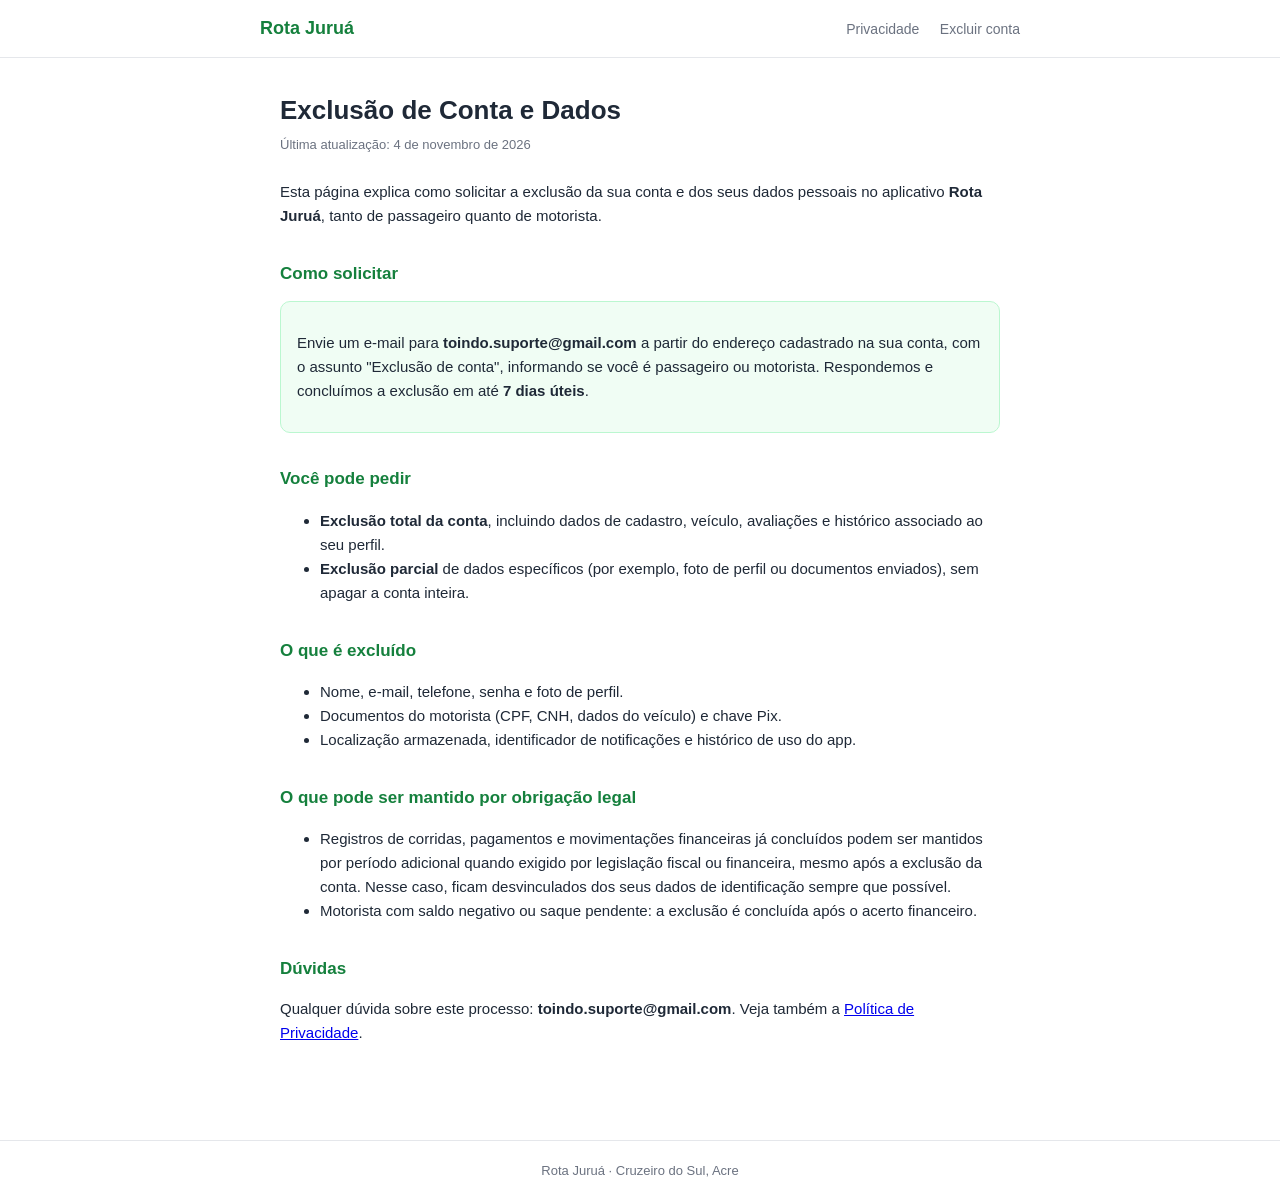
==== exclusao-conta.html @ 20df52fb "Site público: apresentação, política de privacidade e exclusão de conta Hospedado no GitHub Pages, s" ====
<!DOCTYPE html>
<html lang="pt-BR">
<head>
<meta charset="UTF-8" />
<meta name="viewport" content="width=device-width, initial-scale=1.0" />
<title>Exclusão de Conta e Dados — Rota Juruá</title>
<link rel="stylesheet" href="estilo.css" />
</head>
<body>
<header>
  <nav>
    <a class="marca" href="index.html">Rota Juruá</a>
    <span class="links">
      <a href="privacidade.html">Privacidade</a>
      <a href="exclusao-conta.html">Excluir conta</a>
    </span>
  </nav>
</header>
<main>
  <h1>Exclusão de Conta e Dados</h1>
  <p class="atualizado">Última atualização: 4 de novembro de 2026</p>

  <p>Esta página explica como solicitar a exclusão da sua conta e dos seus dados pessoais no aplicativo <strong>Rota Juruá</strong>, tanto de passageiro quanto de motorista.</p>

  <h2>Como solicitar</h2>
  <div class="destaque">
    <p>Envie um e-mail para <strong>toindo.suporte@gmail.com</strong> a partir do endereço cadastrado na sua conta, com o assunto "Exclusão de conta", informando se você é passageiro ou motorista. Respondemos e concluímos a exclusão em até <strong>7 dias úteis</strong>.</p>
  </div>

  <h2>Você pode pedir</h2>
  <ul>
    <li><strong>Exclusão total da conta</strong>, incluindo dados de cadastro, veículo, avaliações e histórico associado ao seu perfil.</li>
    <li><strong>Exclusão parcial</strong> de dados específicos (por exemplo, foto de perfil ou documentos enviados), sem apagar a conta inteira.</li>
  </ul>

  <h2>O que é excluído</h2>
  <ul>
    <li>Nome, e-mail, telefone, senha e foto de perfil.</li>
    <li>Documentos do motorista (CPF, CNH, dados do veículo) e chave Pix.</li>
    <li>Localização armazenada, identificador de notificações e histórico de uso do app.</li>
  </ul>

  <h2>O que pode ser mantido por obrigação legal</h2>
  <ul>
    <li>Registros de corridas, pagamentos e movimentações financeiras já concluídos podem ser mantidos por período adicional quando exigido por legislação fiscal ou financeira, mesmo após a exclusão da conta. Nesse caso, ficam desvinculados dos seus dados de identificação sempre que possível.</li>
    <li>Motorista com saldo negativo ou saque pendente: a exclusão é concluída após o acerto financeiro.</li>
  </ul>

  <h2>Dúvidas</h2>
  <p>Qualquer dúvida sobre este processo: <strong>toindo.suporte@gmail.com</strong>. Veja também a <a href="privacidade.html">Política de Privacidade</a>.</p>
</main>
<footer>Rota Juruá · Cruzeiro do Sul, Acre</footer>
</body>
</html>
---- estilo.css ----
:root {
  --verde: #1db954;
  --verde-escuro: #15803d;
  --texto: #1f2937;
  --cinza: #6b7280;
  --fundo: #ffffff;
  --borda: #e5e7eb;
}
* { box-sizing: border-box; }
body {
  margin: 0;
  font-family: -apple-system, "Segoe UI", Roboto, Arial, sans-serif;
  color: var(--texto);
  background: var(--fundo);
  line-height: 1.6;
}
header {
  border-bottom: 1px solid var(--borda);
  padding: 14px 20px;
}
header nav {
  max-width: 760px;
  margin: 0 auto;
  display: flex;
  align-items: center;
  justify-content: space-between;
  flex-wrap: wrap;
  gap: 8px 16px;
}
header .marca {
  font-weight: 800;
  font-size: 18px;
  color: var(--verde-escuro);
  text-decoration: none;
}
header .links a {
  color: var(--cinza);
  text-decoration: none;
  font-size: 14px;
  margin-left: 16px;
}
header .links a:hover { color: var(--verde-escuro); }
main {
  max-width: 760px;
  margin: 0 auto;
  padding: 32px 20px 80px;
}
h1 { font-size: 26px; margin: 0 0 4px; }
h2 { font-size: 17px; margin-top: 32px; color: var(--verde-escuro); }
p, li { font-size: 15px; }
.atualizado { color: var(--cinza); font-size: 13px; margin: 0 0 24px; }
.destaque {
  background: #f0fdf4;
  border: 1px solid #bbf7d0;
  border-radius: 10px;
  padding: 14px 16px;
}
.hero { padding: 24px 0 8px; }
.hero p.sub { font-size: 17px; color: var(--cinza); max-width: 560px; }
.cards { display: grid; grid-template-columns: repeat(auto-fit, minmax(220px, 1fr)); gap: 14px; margin-top: 24px; }
.card { border: 1px solid var(--borda); border-radius: 12px; padding: 16px; }
.card h3 { margin: 0 0 6px; font-size: 16px; }
.card p { margin: 0; color: var(--cinza); font-size: 14px; }
footer {
  border-top: 1px solid var(--borda);
  color: var(--cinza);
  font-size: 13px;
  text-align: center;
  padding: 20px;
}
footer a { color: var(--cinza); }
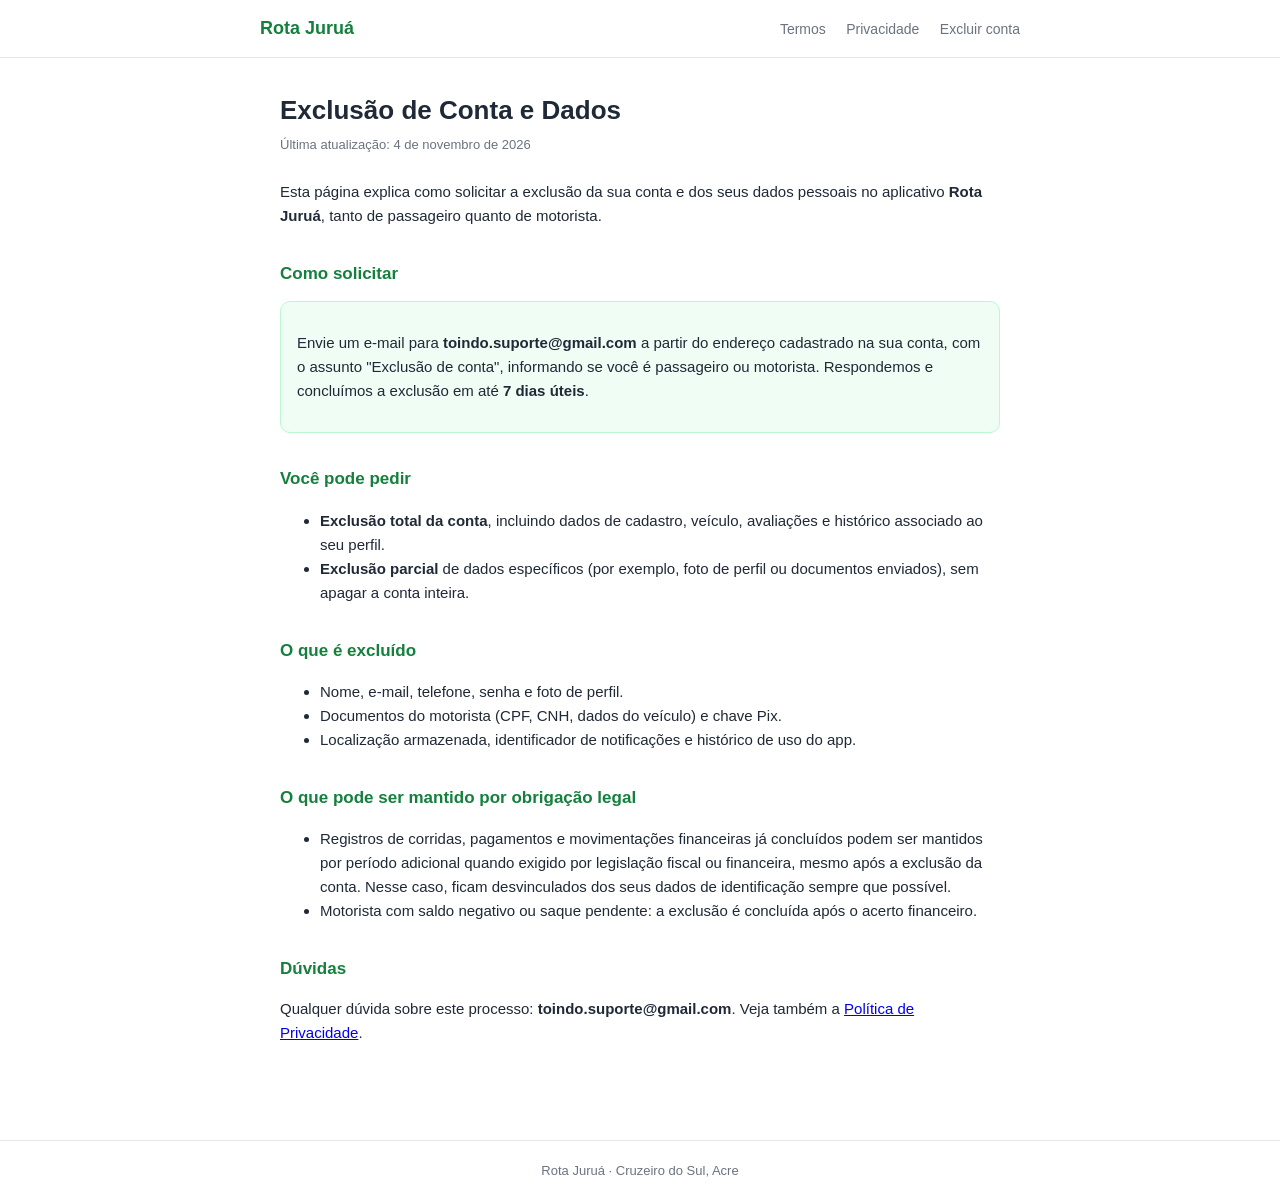
==== commit 2757200f: "Adiciona Termos de Uso e link no menu Co-Authored-By: Claude Fable 5.1 <noreply@anthropic.com>" ====
--- a/exclusao-conta.html
+++ b/exclusao-conta.html
@@ -11,6 +11,7 @@
   <nav>
     <a class="marca" href="index.html">Rota Juruá</a>
     <span class="links">
+      <a href="termos.html">Termos</a>
       <a href="privacidade.html">Privacidade</a>
       <a href="exclusao-conta.html">Excluir conta</a>
     </span>
